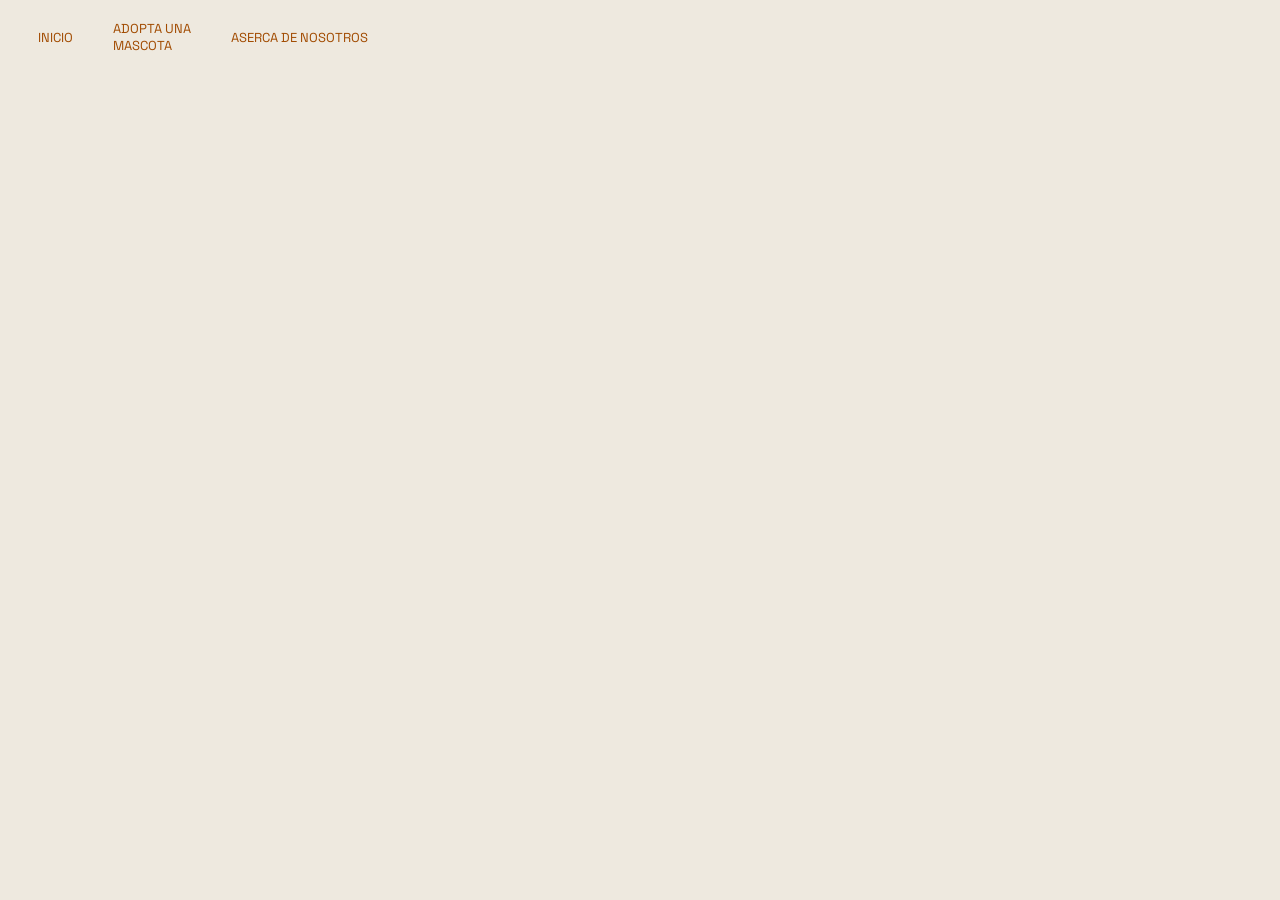
==== adopta.html @ ce33cb51 "fin de la barra y conocenos" ====
<!DOCTYPE html>
<html lang="en">
<head>
    <meta charset="UTF-8">
    <meta name="viewport" content="width=device-width, initial-scale=1.0">
    <title>Adopccion</title>
    <link href="style.css" rel="stylesheet" />
</head>
<body>
    <div class="barra">
      <nav>
        <a href="html.html">inicio</a>
        <a href="adopta.html">adopta una<br> mascota</a>
        <a href="conocenos.html">Aserca de nosotros</a>
      </nav>
    </div>
    
</body>
</html>
---- style.css ----
@font-face {
  font-family: 'DMSans';
  src: url(fonts/DM_Sans/DMSans-VariableFont_opsz\,wght.ttf);
}

@font-face {
  font-family: 'SpaceGrotesk';
  src: url(fonts/Space_Grotesk/SpaceGrotesk-VariableFont_wght.ttf);
}

* {
  margin: 0;
  padding: 0;
  box-sizing: border-box;
}

body {
  background-color: #eee9df;
  color: #171717;
  padding: 0 20%;
}

header {
  display: flex;
  justify-content: space-between;
  align-items: flex-end;
  gap: 20px;
  margin-bottom: 45px;
  flex-wrap: wrap;
}

.barra {
  width: 100vw;
  margin-left: calc(50% - 50vw);
  padding: 20px 5%;
  background-color: #eee9df;
  margin-bottom: 40px;
}

.barra nav {
  display: flex;
  align-items: center;
  gap: 40px;
}

.barra nav a {
  color: #a14b00;
  font-family: 'SpaceGrotesk';
  font-size: 13px;
  text-decoration: none;
  text-transform: uppercase;
}

.barra nav a:hover {
  color: #a14b4b;
}

.hijo {
  flex: 1;
}

.hijo:first-child p {
  font-family: 'SpaceGrotesk';
  font-size: 10px;
  font-weight: bold;
  text-transform: uppercase;
  letter-spacing: 2px;
  color: #a14b4b;
  margin-bottom: 14px;
}

.hijo h1 {
  font-family: 'DMSans';
  font-size: 44px;
  font-weight: 500;
  letter-spacing: -2px;
  line-height: 1.1;
}

.hijo:last-child {
  padding-bottom: 5px;
}

.hijo:last-child p {
  font-family: 'DMSans';
  font-size: 13px;
  line-height: 1.7;
  color: #393939;
  max-width: 390px;
}

.padre {
  width: 100%;
}

.seccion {
  display: flex;
  justify-content: space-between;
  gap: 0.9px;
}

.perro {
  border: 1px solid #5c574e5f;
  flex: 1;
  min-width: 0;
}

.perro .contenido:first-child {
  font-family: 'SpaceGrotesk';
  display: flex;
  justify-content: space-between;
  align-items: center;
  border-top: 1px solid #dddddd;
  padding: 13px 8px;
  gap: 8px;
}

.perro .contenido:first-child p {
  font-family: 'SpaceGrotesk';
  font-size: 8px;
  letter-spacing: 1px;
  color: #777777;
  font-weight: 600;
}

.perro .contenido:nth-child(2) {
  width: 100%;
  height: 170px;
  overflow: hidden;
}

.perro .contenido:nth-child(2) img {
  display: block;
  width: 100%;
  height: 100%;
  object-fit: cover;
  transition: transform 0.4s ease;
}

.perro .contenido:nth-child(2):hover img {
  transform: scale(1.06);
}

.perro .contenido:last-child {
  font-family: 'DMSans';
  padding: 20px 8px 0;
}

.perro .contenido:last-child p:first-child {
  font-size: 9px;
  color: #a14b4b;
  font-weight: bold;
  letter-spacing: 1px;
  margin-bottom: 10px;
}

.perro h4 {
  
  font-size: 17px;
  font-weight: 500;
  margin-bottom: 12px;
  letter-spacing: -0.4px;
}

.perro .contenido:last-child p:last-child {
  font-size: 11px;
  line-height: 1.6;
  color: #777777;
}

@media (max-width: 900px) {
  body {
    padding: 40px 5%;
  }

  .seccion {
    gap: 15px;
  }

  .perro .contenido:nth-child(2) {
    height: 145px;
  }

  .perro h4 {
    font-size: 15px;
  }
}

/* Adaptacion para celulares */
@media (max-width: 600px) {
  body {
    padding: 30px 6%;
  }

  header {
    flex-direction: column;
    align-items: flex-start;
    gap: 20px;
    margin-bottom: 35px;
  }

  .hijo h1 {
    font-size: 36px;
  }

  .seccion {
    display: grid;
    grid-template-columns: repeat(2, minmax(0, 1fr));
    gap: 35px 15px;
    margin-bottom: 35px;
  }

  .perro .contenido:nth-child(2) {
    height: 150px;
  }

  .perro .contenido:first-child {
    padding: 10px 4px;
  }

  .perro .contenido:first-child p {
    font-size: 7px;
  }

  .perro .contenido:last-child {
    padding: 15px 4px 0;
  }

  .perro h4 {
    font-size: 14px;
  }
}

/* Adaptacion para celulares pequenos */
@media (max-width: 380px) {
  .seccion {
    grid-template-columns: 1fr;
  }

  .perro .contenido:nth-child(2) {
    height: 220px;
  }
}
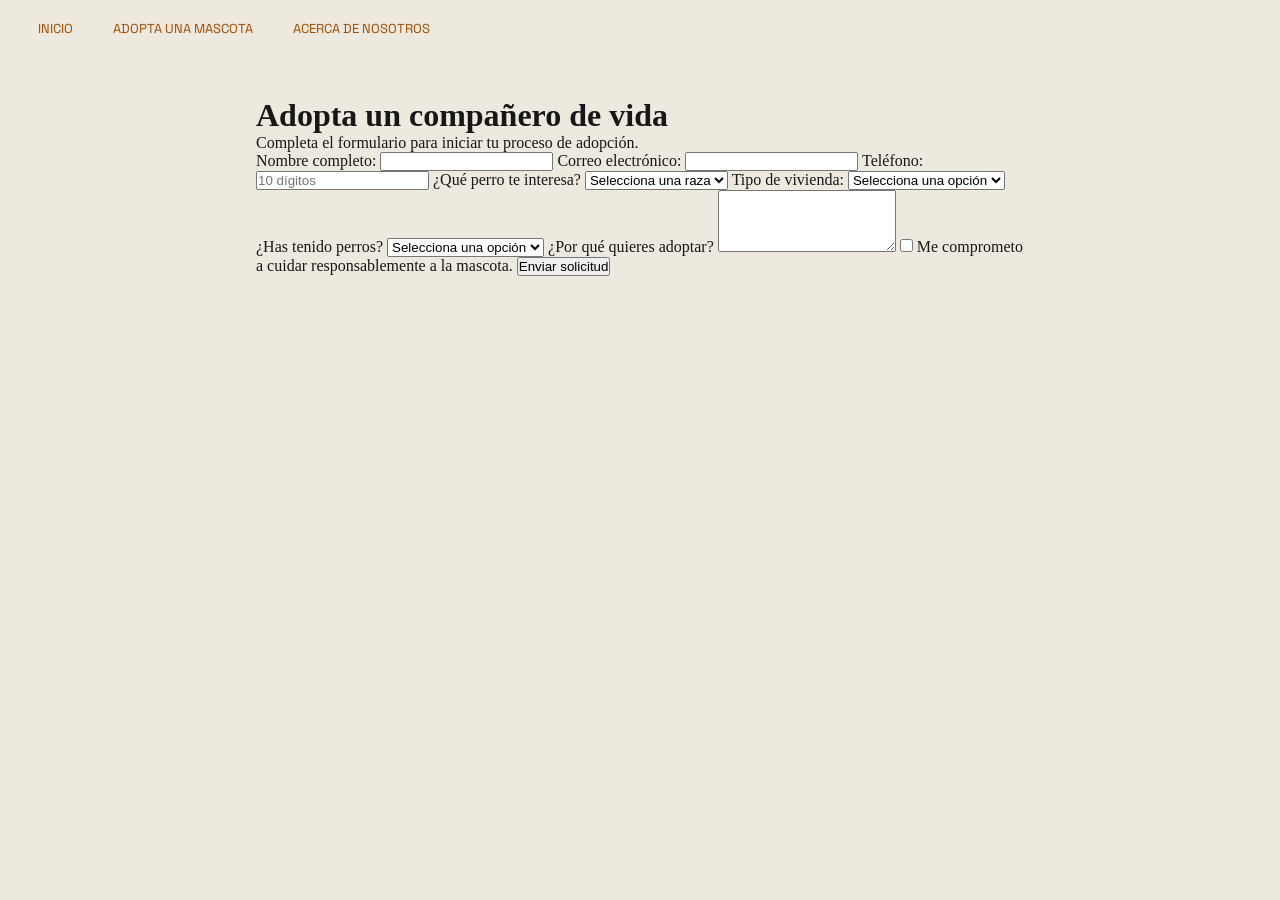
==== commit 8afe1c30: "formAdopcion(formularioAdopcion)" ====
--- a/adopta.html
+++ b/adopta.html
@@ -1,19 +1,79 @@
 <!DOCTYPE html>
-<html lang="en">
+<html lang="es">
 <head>
     <meta charset="UTF-8">
     <meta name="viewport" content="width=device-width, initial-scale=1.0">
-    <title>Adopccion</title>
-    <link href="style.css" rel="stylesheet" />
+    <title>Adopta una mascota</title>
+    <link href="style.css" rel="stylesheet">
+    <link href="adopta.css" rel="stylesheet">
 </head>
 <body>
+
     <div class="barra">
-      <nav>
-        <a href="html.html">inicio</a>
-        <a href="adopta.html">adopta una<br> mascota</a>
-        <a href="conocenos.html">Aserca de nosotros</a>
-      </nav>
+        <nav>
+            <a href="html.html">Inicio</a>
+            <a href="adopta.html">Adopta una mascota</a>
+            <a href="conocenos.html">Acerca de nosotros</a>
+        </nav>
     </div>
-    
+
+    <main class="adopcion">
+        <h1>Adopta un compañero de vida</h1>
+        <p>Completa el formulario para iniciar tu proceso de adopción.</p>
+
+        <form id="formAdopcion">
+            <label for="nombre">Nombre completo:</label>
+            <input type="text" id="nombre" required minlength="3">
+
+            <label for="correo">Correo electrónico:</label>
+            <input type="email" id="correo" required>
+
+            <label for="telefono">Teléfono:</label>
+            <input type="tel" id="telefono" required
+                   pattern="[0-9]{10}" maxlength="10"
+                   placeholder="10 dígitos">
+
+            <label for="perro">¿Qué perro te interesa?</label>
+            <select id="perro" required>
+                <option value="">Selecciona una raza</option>
+                <option>Golden Retriever</option>
+                <option>Bulldog Francés</option>
+                <option>Border Collie</option>
+                <option>Beagle</option>
+                <option>Husky Siberiano</option>
+                <option>Dachshund</option>
+                <option>Caniche</option>
+                <option>Corgi Galés</option>
+            </select>
+
+            <label for="vivienda">Tipo de vivienda:</label>
+            <select id="vivienda" required>
+                <option value="">Selecciona una opción</option>
+                <option>Casa propia</option>
+                <option>Casa rentada</option>
+                <option>Departamento</option>
+            </select>
+
+            <label for="experiencia">¿Has tenido perros?</label>
+            <select id="experiencia" required>
+                <option value="">Selecciona una opción</option>
+                <option>Sí</option>
+                <option>No</option>
+            </select>
+
+            <label for="motivo">¿Por qué quieres adoptar?</label>
+            <textarea id="motivo" rows="4" required minlength="10"></textarea>
+
+            <label class="aceptar">
+                <input type="checkbox" id="compromiso" required>
+                Me comprometo a cuidar responsablemente a la mascota.
+            </label>
+
+            <button type="submit">Enviar solicitud</button>
+            <p id="mensaje" aria-live="polite"></p>
+        </form>
+    </main>
+
+    <script src="java.js"></script>
 </body>
-</html>+</html>
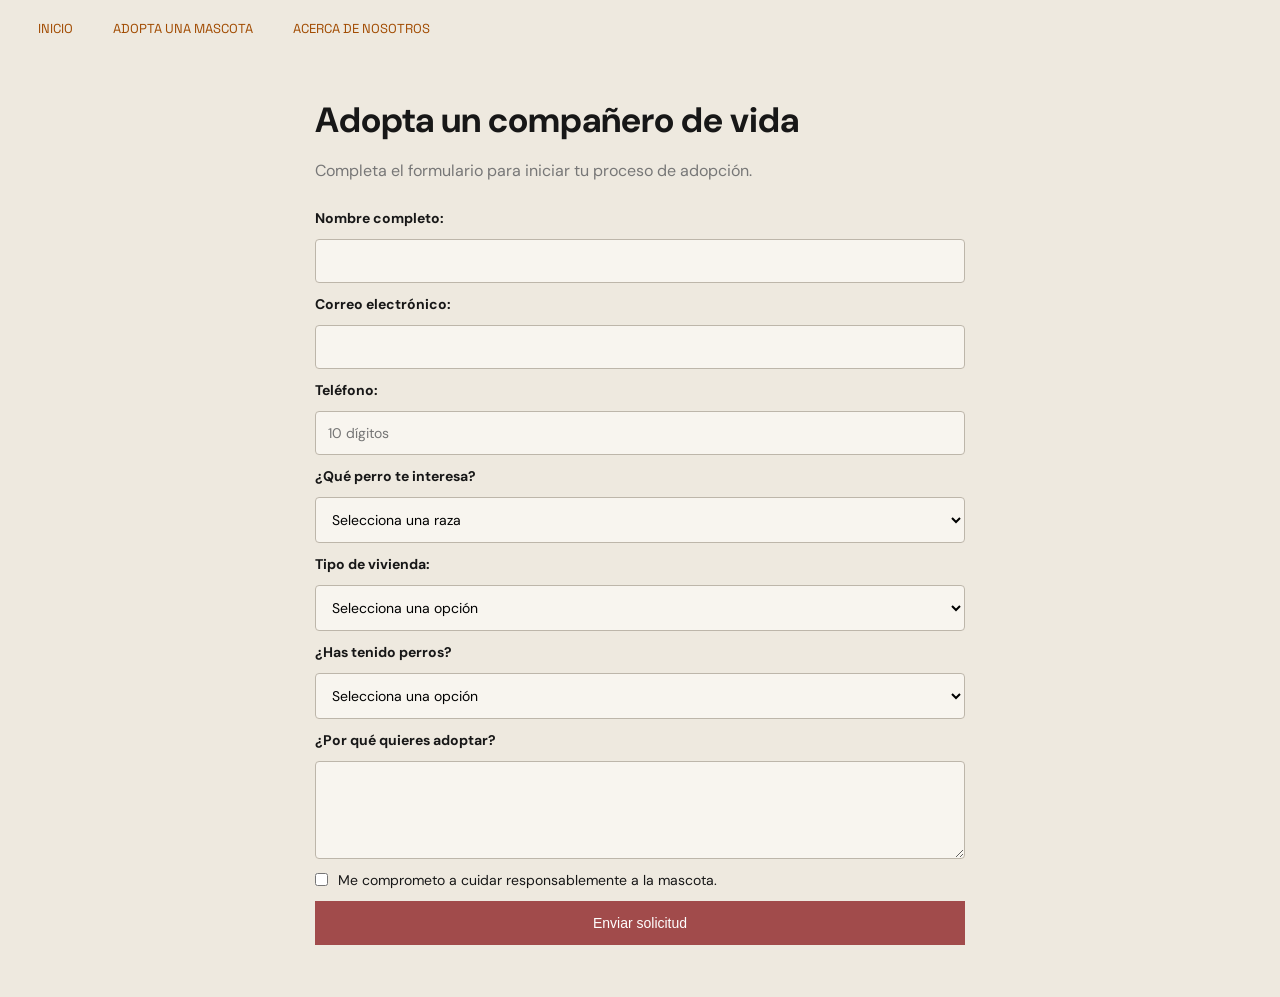
==== commit bf8ee1c5: "index a todo" ====
--- a/adopta.html
+++ b/adopta.html
@@ -11,7 +11,7 @@
 
     <div class="barra">
         <nav>
-            <a href="html.html">Inicio</a>
+            <a href="index.html">Inicio</a>
             <a href="adopta.html">Adopta una mascota</a>
             <a href="conocenos.html">Acerca de nosotros</a>
         </nav>
--- a/adopta.css
+++ b/adopta.css
@@ -0,0 +1,84 @@
+
+.adopcion {
+    max-width: 650px;
+    margin: 40px auto;
+    font-family: 'DMSans';
+}
+
+.adopcion h1 {
+    font-size: 35px;
+    margin-bottom: 15px;
+}
+
+.adopcion > p {
+    color: #777;
+    margin-bottom: 25px;
+    line-height: 1.6;
+}
+
+#formAdopcion {
+    display: flex;
+    flex-direction: column;
+    gap: 12px;
+}
+
+#formAdopcion label {
+    font-size: 14px;
+    font-weight: bold;
+}
+
+#formAdopcion input,
+#formAdopcion select,
+#formAdopcion textarea {
+    width: 100%;
+    padding: 12px;
+    border: 1px solid #bdb6aa;
+    background-color: #f8f5ef;
+    font-family: 'DMSans';
+    font-size: 14px;
+    border-radius: 4px;
+}
+
+#formAdopcion .aceptar {
+    display: flex;
+    align-items: center;
+    gap: 10px;
+    font-weight: normal;
+}
+
+#formAdopcion .aceptar input {
+    width: auto;
+}
+
+#formAdopcion button {
+    padding: 14px;
+    background-color: #a14b4b;
+    color: white;
+    border: none;
+    cursor: pointer;
+    font-size: 14px;
+}
+
+#formAdopcion button:hover {
+    background-color: #793737;
+}
+
+#mensaje.exito {
+    color: #287545;
+    padding: 12px;
+    background-color: #e1f2e5;
+}
+
+#mensaje.error {
+    color: #a14b4b;
+}
+
+@media (max-width: 600px) {
+    .adopcion {
+        margin: 30px 0;
+    }
+
+    .adopcion h1 {
+        font-size: 28px;
+    }
+}
